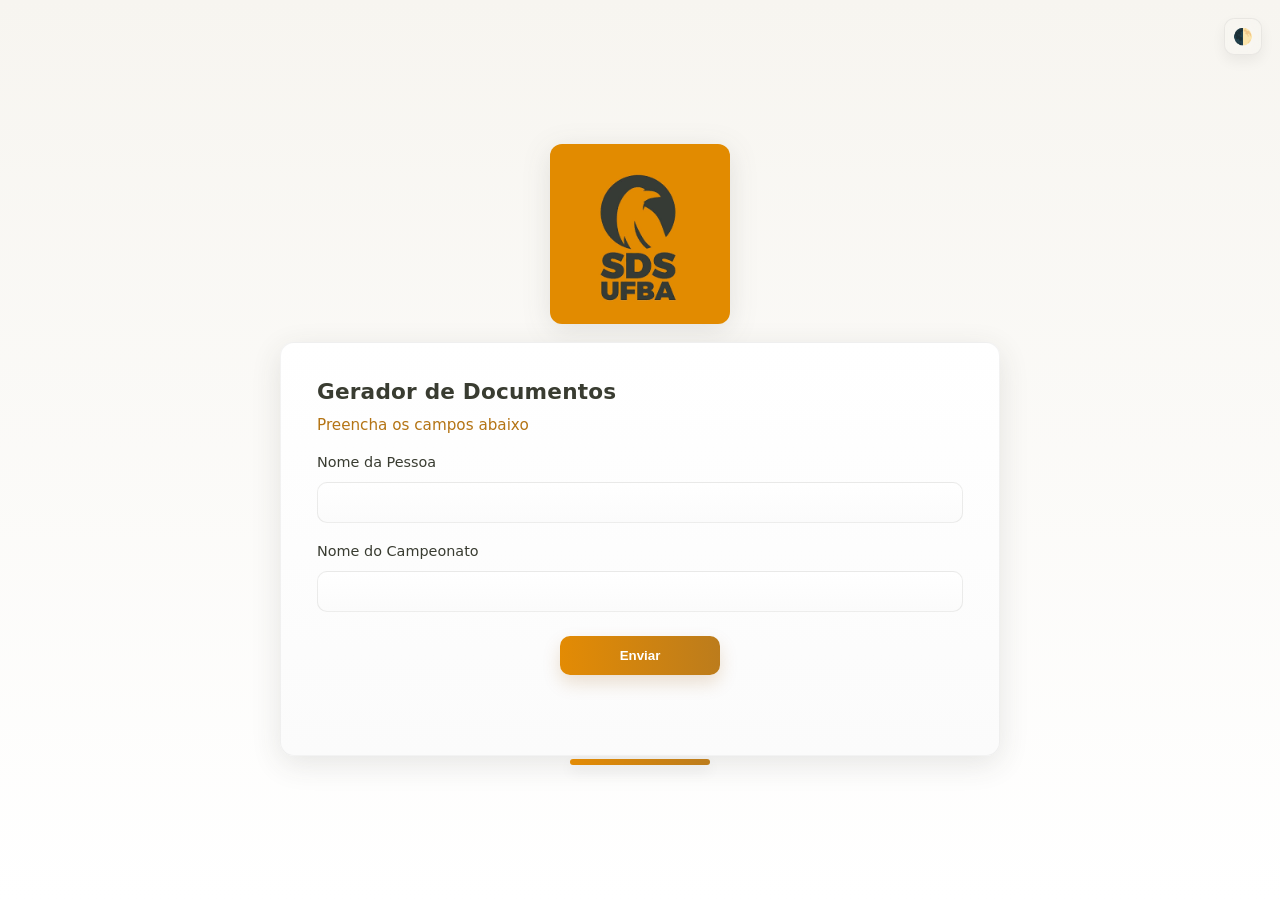
==== frontend/static/index.html @ 30176b59 "separei entre front e back" ====
<!DOCTYPE html>
<html lang="pt-BR">
<head>
    <meta charset="UTF-8">
    <meta name="viewport" content="width=device-width, initial-scale=1">
    <title>Gerador de PDF</title>
    <link rel="stylesheet" href="css/styles.css">
</head>
<body>
    <div class="page">
        <header class="brand">
            <img src="img/sdsUfbalogo.png" alt="Logo" class="logo">
            <div class="theme-toggle">
                <button id="themeBtn" aria-label="Alternar tema" title="Alternar tema" aria-pressed="false">🌓</button>
            </div>
        </header>

        <main class="main">
            <form class="card" id="formPDF">
                <h1 class="title">Gerador de Documentos</h1>
                <p class="subtitle">Preencha os campos abaixo</p>

                <label for="nome" class="label">Nome da Pessoa</label>
                <input type="text" id="nome" name="nome" class="input" required>

                <label for="campeonato" class="label">Nome do Campeonato</label>
                <input type="text" id="campeonato" name="campeonato" class="input" required>

                <button type="submit" class="btn">Enviar</button>
                <p id="status" class="status" aria-live="polite"></p>
            </form>
        </main>
    </div>

    <script src="js/theme.js"></script>
    <script>
        
    </script>
</body>
</html>
---- frontend/static/css/styles.css ----
:root{
    --dark: #393c31;
    --accent: #e38b04;
    --muted1: #91661d;
    --muted2: #b47414;
    --muted3: #bc7c1c;

    /* tons laranja para botões (mantidos também no tema escuro) */
    --btn-orange-1: #e38b04;
    --btn-orange-2: #bc7c1c;

    --bg: #f7f5f0;
    --card-bg: #ffffff;
    --shadow: rgba(57,60,49,0.12);
    --text: #222222;
}

*{box-sizing: border-box}
html,body{height:100%;margin:0;font-family: Inter, ui-sans-serif, system-ui, -apple-system, "Segoe UI", Roboto, "Helvetica Neue", Arial;font-size:16px;background: linear-gradient(180deg,var(--bg),#fff);color:var(--text)}

.page{
    min-height:100%;
    display:flex;
    flex-direction:column;
    align-items:center;
    justify-content:center;
    padding:32px 16px;
}

.brand{display:flex;align-items:center;justify-content:center;margin-bottom:18px}
.logo{width:180px;max-width:40vw;height:auto;filter:drop-shadow(0 6px 14px var(--shadow));border-radius:12px;opacity:1}

/* toggle de tema */
.theme-toggle{position:fixed;top:18px;right:18px;z-index:60}
.theme-toggle button{background:rgba(255,255,255,0.03);backdrop-filter: blur(6px);border:1px solid rgba(0,0,0,0.06);padding:8px;border-radius:10px;cursor:pointer;font-size:16px;box-shadow:0 6px 14px rgba(15,18,20,0.06);transition:transform .12s ease,background .12s ease}
.theme-toggle button:hover{transform:translateY(-2px);background:rgba(255,255,255,0.04)}

@media (max-width:600px){
    .theme-toggle{top:12px;right:12px}
}

/* Tema escuro: ativado quando body tiver a classe .dark */
/* Quando a classe 'dark' estiver presente no <html> ou <body> */
.dark{
    /* tema escuro mais cinza e suave */
    --dark: #e6e7e8;
    --accent: #bfa97a;    /* acento levemente dourado para detalhes */
    --muted1: #9ea3a6;
    --muted2: #8f9396;
    --muted3: #7f8386;

    --bg: #2b2d2e;        /* fundo em grafite acinzentado */
    --card-bg: #303233;   /* card um pouco mais claro */
    --shadow: rgba(0,0,0,0.28);
    --text: #e6e7e8;
}
.dark html, .dark body{background: linear-gradient(180deg,var(--bg), #161718);color:var(--text)}
.dark .card{background: linear-gradient(180deg,var(--card-bg), #0f1112);border-color: rgba(255,255,255,0.03);box-shadow: 0 8px 30px rgba(0,0,0,0.6)}
.dark .input{background: linear-gradient(180deg,#0f1113,#0b0c0d);border:1px solid rgba(255,255,255,0.04);color:var(--text)}
.dark .label, .dark .title, .dark .subtitle{color:var(--text)}
.dark .btn{background:linear-gradient(90deg,var(--btn-orange-1),var(--btn-orange-2));box-shadow:0 8px 18px rgba(0,0,0,0.35);color:white}
.dark .theme-toggle button{border:1px solid rgba(255,255,255,0.06)}

.main{width:100%;max-width:720px;display:flex;align-items:center;justify-content:center}

.card{
    width:100%;
    padding:28px;
    border-radius:14px;
    background: linear-gradient(180deg, var(--card-bg) 0%, #fbfbfb 100%);
    box-shadow: 0 8px 30px var(--shadow);
    position:relative; /* necessário para a barrinha decorativa */
    display:flex;
    flex-direction:column;
    gap:12px;
    align-items:stretch;
    animation:pop .38s cubic-bezier(.2,.9,.3,1);
    border: 1px solid rgba(57,60,49,0.06);
    transition:background .22s ease,color .22s ease,box-shadow .22s ease,border-color .18s ease;
}

@keyframes pop{
    from{transform:translateY(8px) scale(.995);opacity:0}
    to{transform:none;opacity:1}
}

.title{margin:0;font-size:1.35rem;color:var(--dark);letter-spacing:0.2px}
.subtitle{margin:0;color:var(--muted2);font-size:0.95rem}

.label{font-size:0.9rem;color:var(--dark);margin-top:8px}
.input{
    padding:12px 14px;border-radius:10px;border:1px solid rgba(57,60,49,0.09);outline:none;background:linear-gradient(180deg,#ffffff,#fbfbfb);transition:box-shadow .18s ease,transform .12s ease,border-color .12s ease
}
.input:focus{box-shadow:0 6px 18px rgba(227,139,4,0.12);border-color:var(--accent);transform:translateY(-1px)}

.btn{
    margin-top:12px;padding:12px 16px;border-radius:10px;border:0;background:linear-gradient(90deg,var(--accent),var(--muted3));color:white;font-weight:600;cursor:pointer;box-shadow:0 8px 18px rgba(156,90,10,0.18);transition:transform .14s cubic-bezier(.2,.9,.3,1),box-shadow .14s ease,filter .14s ease;align-self:center;min-width:160px
}
.btn:hover{transform:translateY(-3px) scale(1.01);filter:brightness(1.02);box-shadow:0 14px 30px rgba(156,90,10,0.18)}
.btn:active{transform:translateY(0)}

/* Inputs animation micro-interactions */
.input::placeholder{color:#9a8f7f}

/* Responsividade */
@media (max-width:600px){
    .card{padding:20px;border-radius:12px}
    .logo{width:140px}
    .title{font-size:1.15rem}
}

/* Acessibilidade e foco visível */
.input:focus-visible{outline:3px solid rgba(227,139,4,0.12);outline-offset:3px}

/* Pequena animação de entrada para rótulos */
.label{opacity:0;transform:translateY(6px);animation:labelIn .5s ease forwards;animation-delay:.12s}
@keyframes labelIn{to{opacity:1;transform:none}}

/* imagem estática e levemente arredondada */
.logo{opacity:1}

/* estilo para telas grandes */
@media (min-width:900px){
    .card{padding:36px}
}

/* footer minimalista (opcional) */
.card::after{
    /* barra decorativa laranja sob o card */
    content:"";
    position:absolute;
    left:50%;
    transform:translateX(-50%);
    bottom:-10px; /* posicionada logo abaixo do card */
    width:140px;
    height:6px;
    border-radius:6px;
    background: linear-gradient(90deg,var(--btn-orange-1),var(--btn-orange-2));
    box-shadow:0 6px 14px rgba(0,0,0,0.08);
}
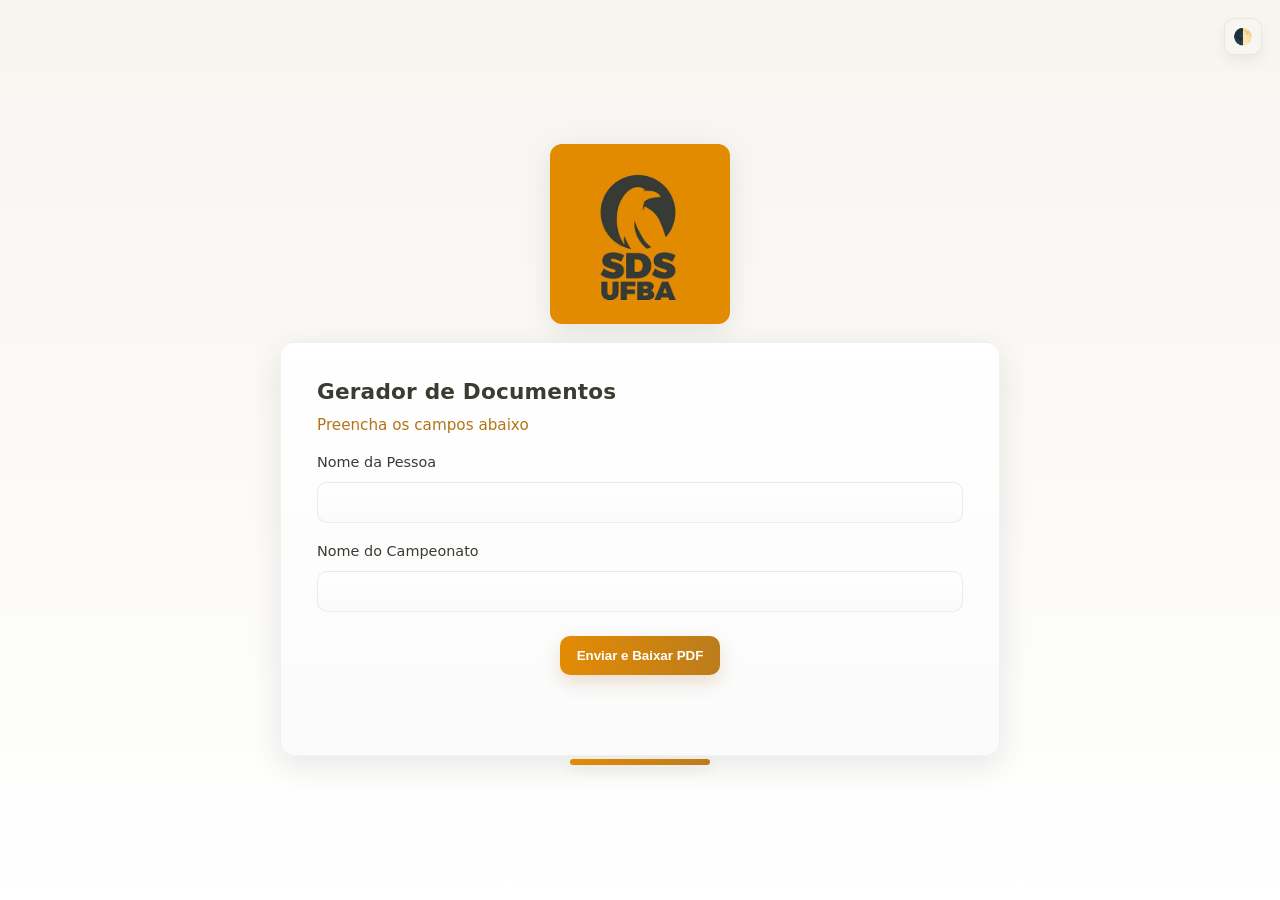
==== commit e67d57b0: "Add PDF generator backend and form integration This commit adds a Spring Boot backend that fills a D" ====
--- a/frontend/static/index.html
+++ b/frontend/static/index.html
@@ -3,7 +3,7 @@
 <head>
     <meta charset="UTF-8">
     <meta name="viewport" content="width=device-width, initial-scale=1">
-    <title>Gerador de PDF</title>
+    <title>Gerador de Documentos PDF</title>
     <link rel="stylesheet" href="css/styles.css">
 </head>
 <body>
@@ -26,7 +26,7 @@
                 <label for="campeonato" class="label">Nome do Campeonato</label>
                 <input type="text" id="campeonato" name="campeonato" class="input" required>
 
-                <button type="submit" class="btn">Enviar</button>
+                <button type="submit" class="btn">Enviar e Baixar PDF</button>
                 <p id="status" class="status" aria-live="polite"></p>
             </form>
         </main>
@@ -34,7 +34,49 @@
 
     <script src="js/theme.js"></script>
     <script>
-        
+        const formPDF = document.getElementById('formPDF');
+        const statusElement = document.getElementById('status');
+
+        formPDF.addEventListener('submit', async (e) => {
+            e.preventDefault();
+
+            const nome = document.getElementById('nome').value.trim();
+            const campeonato = document.getElementById('campeonato').value.trim();
+
+            statusElement.textContent = 'Gerando PDF, aguarde...';
+            statusElement.style.color = '#555';
+
+            try {
+                const response = await fetch('http://localhost:8080/api/documentos/gerar', {
+                    method: 'POST',
+                    headers: {
+                        'Content-Type': 'application/json'
+                    },
+                    body: JSON.stringify({ nome, campeonato })
+                });
+
+                if (!response.ok) {
+                    throw new Error('Falha ao gerar PDF (Status ' + response.status + ')');
+                }
+
+                const blob = await response.blob();
+                const url = window.URL.createObjectURL(blob);
+                const a = document.createElement('a');
+                a.href = url;
+                a.download = `Documento_${nome.replace(/\s+/g, '_')}.pdf`;
+                document.body.appendChild(a);
+                a.click();
+                a.remove();
+                window.URL.revokeObjectURL(url);
+
+                statusElement.textContent = 'Documento PDF gerado e baixado com sucesso!';
+                statusElement.style.color = '#28a745';
+            } catch (error) {
+                console.error('Erro:', error);
+                statusElement.textContent = 'Erro ao gerar documento. Verifique se o servidor backend está rodando em http://localhost:8080.';
+                statusElement.style.color = '#dc3545';
+            }
+        });
     </script>
 </body>
 </html>
